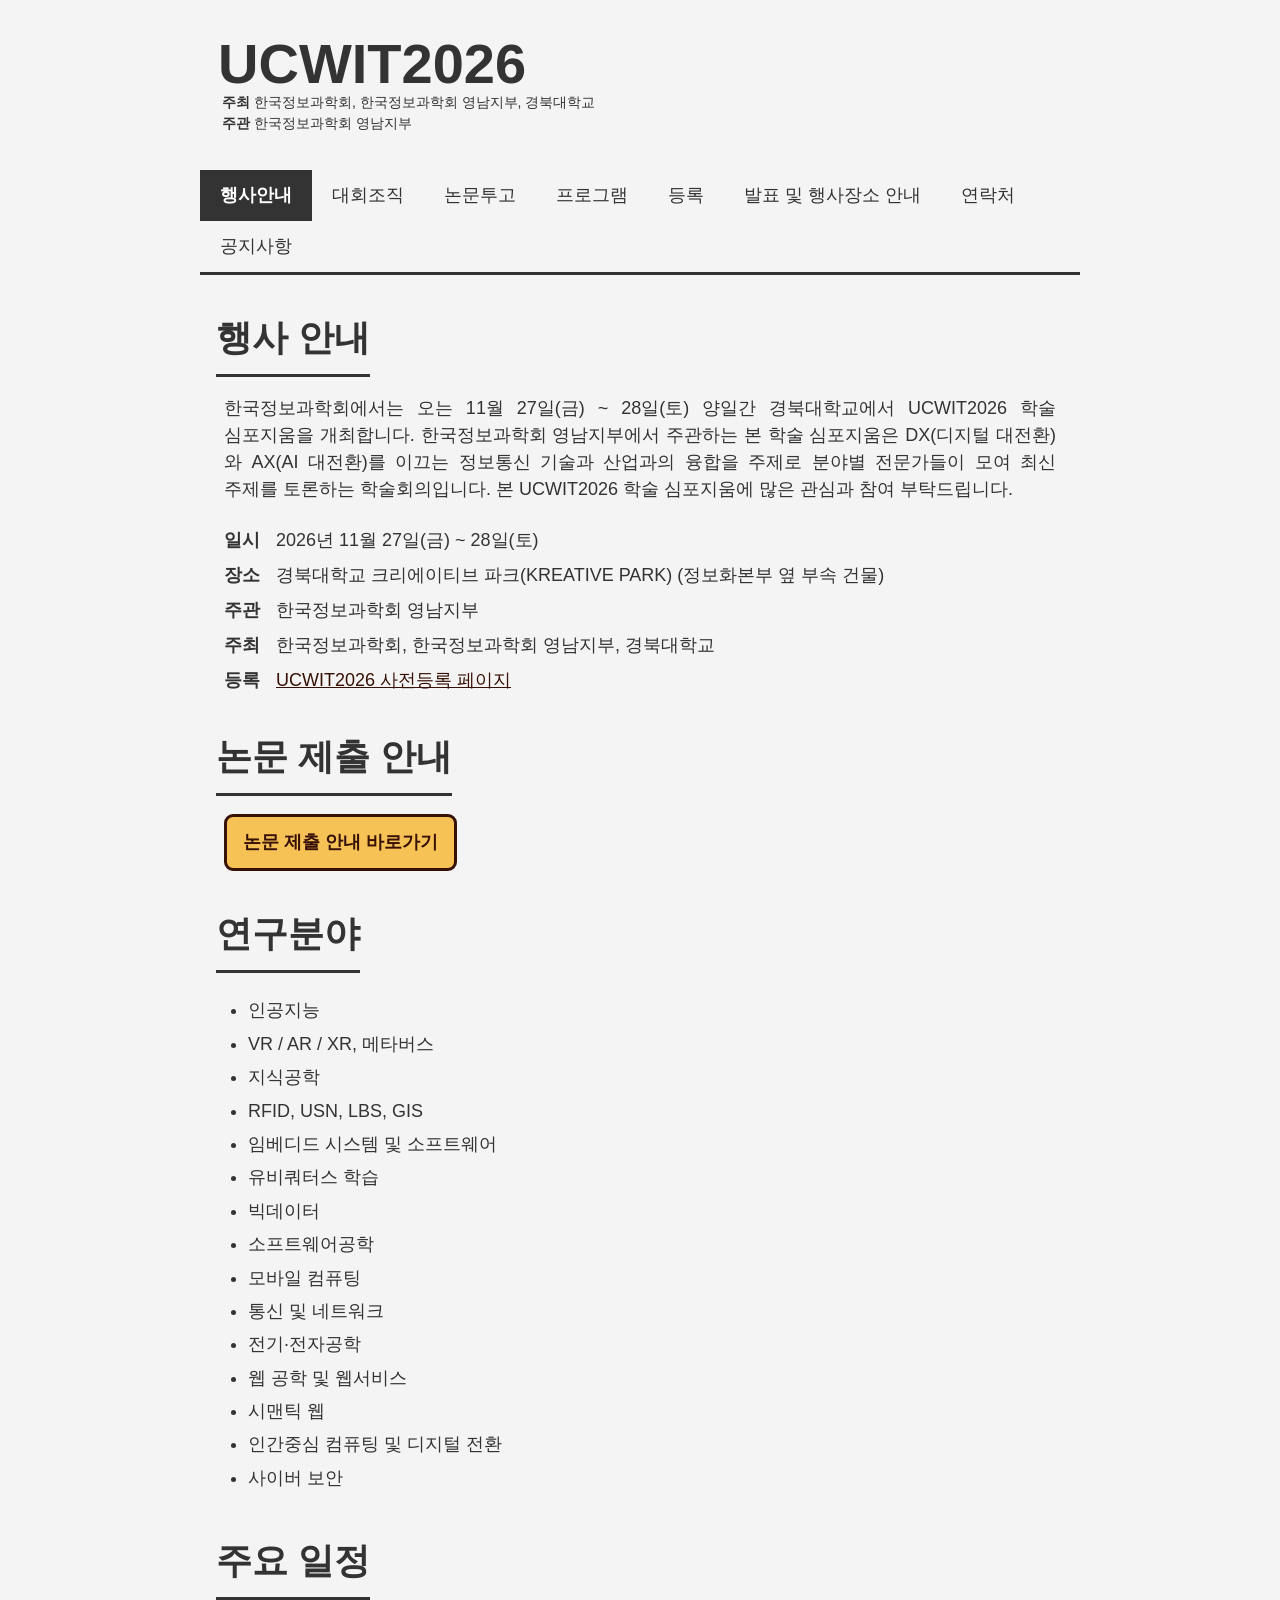
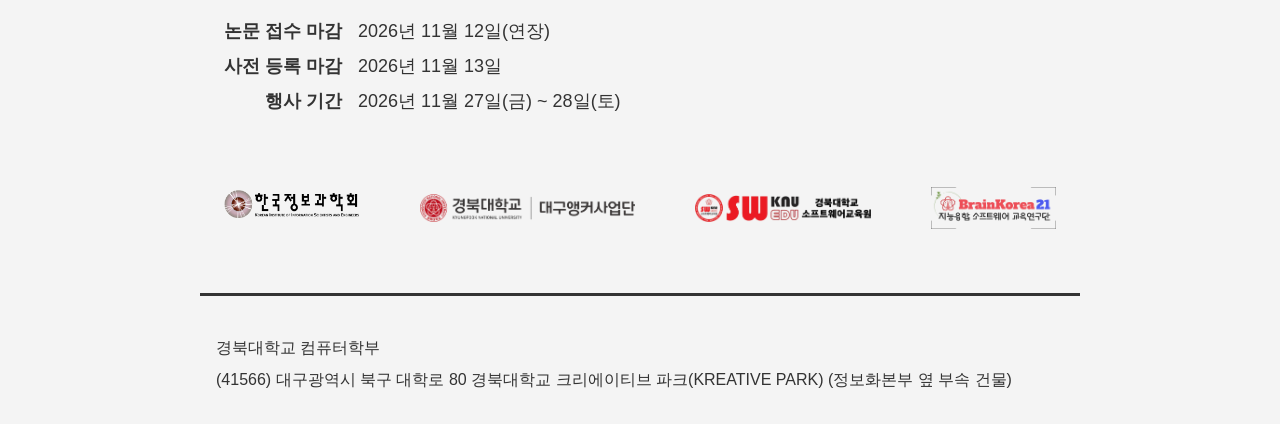
==== index.html @ 316b53b9 "extention info change" ====
<!doctype html><html lang="ko"><head><meta charset="utf-8"><meta name="viewport" content="width=device-width,initial-scale=1"><meta name="description" content="UCWIT 2026 학술심포지움"><title>행사 안내 :: UCWIT2026</title><link rel="stylesheet" href="assets/css/style.css"></head>
<body data-page="index"><div id="site-header"></div><main>
  <h1>행사 안내</h1>
  <section>
    <p class="text-justify">한국정보과학회에서는 오는 11월 27일(금) ~ 28일(토) 양일간 경북대학교에서 UCWIT2026 학술 심포지움을 개최합니다. 한국정보과학회 영남지부에서 주관하는 본 학술 심포지움은 DX(디지털 대전환)와 AX(AI 대전환)를 이끄는 정보통신 기술과 산업과의 융합을 주제로 분야별 전문가들이 모여 최신 주제를 토론하는 학술회의입니다. 본 UCWIT2026 학술 심포지움에 많은 관심과 참여 부탁드립니다.</p>
  </section>
  <section>
    <div class="grid-col-2">
      <p class="grid-head">일시</p><p>2026년 11월 27일(금) ~ 28일(토)</p>
      <p class="grid-head">장소</p><p>경북대학교 크리에이티브 파크(KREATIVE PARK) (정보화본부 옆 부속 건물)</p>
      <p class="grid-head">주관</p><p>한국정보과학회 영남지부</p>
      <p class="grid-head">주최</p><p>한국정보과학회, 한국정보과학회 영남지부, 경북대학교</p>
      <p class="grid-head">등록</p><p><a href="registration.html">UCWIT2026 사전등록 페이지</a></p>
    </div>
  </section>

  <h1>논문 제출 안내</h1>
  <section class="file-list">
    <a class="button button-important" href="submit.html">논문 제출 안내 바로가기</a>
  </section>

  <h1>연구분야</h1>
  <section>
    <ul class="list">
      <li>인공지능</li>
      <li>VR / AR / XR, 메타버스</li>
      <li>지식공학</li>
      <li>RFID, USN, LBS, GIS</li>
      <li>임베디드 시스템 및 소프트웨어</li>
      <li>유비쿼터스 학습</li>
      <li>빅데이터</li>
      <li>소프트웨어공학</li>
      <li>모바일 컴퓨팅</li>
      <li>통신 및 네트워크</li>
      <li>전기·전자공학</li>
      <li>웹 공학 및 웹서비스</li>
      <li>시맨틱 웹</li>
      <li>인간중심 컴퓨팅 및 디지털 전환</li>
      <li>사이버 보안</li>
    </ul>
  </section>

  <h1>주요 일정</h1>
  <section>
    <div class="grid-col-2">
      <p class="grid-head">논문 접수 마감</p><p>2026년 11월 12일(연장)</p>
      <p class="grid-head">사전 등록 마감</p><p>2026년 11월 13일</p>
      <p class="grid-head">행사 기간</p><p>2026년 11월 27일(금) ~ 28일(토)</p>
    </div>
  </section>

  <section class="footer-logos footer-sponsors">
    <a href="https://www.kiise.or.kr/" target="_blank" rel="noopener"><img src="assets/img/kiise-logo.png" alt="한국정보과학회"></a>
    <img src="assets/img/daegu-anchor-logo.png" alt="경북대학교 대구앵커사업단">
    <img src="assets/img/knu-sw-edu-logo.png" alt="경북대학교 소프트웨어교육원">
    <img class="logo-tall" src="assets/img/bk21-logo.png" alt="BrainKorea21 지능융합 소프트웨어 교육연구단">
  </section>
</main><div id="site-footer"></div><script src="assets/js/main.js"></script></body></html>
---- assets/css/style.css ----
*,
*::after,
*::before {
  box-sizing: border-box;
  margin: 0;
  padding: 0;
  --bg-color: #f4f4f4;
  --dark-color: #333;
  --light-color: #666;
  --pri-dark-color: hsl(13, 80%, 12%);
  --pri-light-color: hsl(40, 90%, 65%);
}

body {
  font-family: "Open Sans", Arial, sans-serif;
  font-size: 18px;
  line-height: 1.5;
  color: var(--dark-color);
  background: var(--bg-color);
  word-break: keep-all;
}

.top {
  margin: auto;
  max-width: 55rem;
  padding: 2em 1em;
  display: flex;
  flex-direction: column;
  justify-content: center;
}

.title {
  display: block;
  font-weight: 800;
  font-size: 3.5rem;
  width: fit-content;
  line-height: 1;
}

.top div { width: fit-content; padding-inline: 0.25rem; }
.top p { font-size: 0.875rem; }

h1 {
  padding-block: 1em 0.5em;
  width: fit-content;
  font-size: 2.25rem;
  font-weight: 600;
}

h1::after,
h2::after {
  content: "";
  display: block;
  margin-top: 0.25em;
  width: 100%;
  height: 3px;
  background: var(--dark-color);
}

h2 { padding-block: 1em; width: fit-content; font-size: 1.5rem; font-weight: 600; }
header { position: sticky; top: 0; background-color: var(--bg-color); z-index: 100; }
nav { margin-inline: auto; max-width: 55rem; }
a { text-decoration: none; color: var(--dark-color); }
a:hover { color: var(--light-color); }

nav ul {
  position: relative;
  display: flex;
  flex-direction: row;
  list-style-type: none;
  flex-wrap: wrap;
  border-bottom: 3px solid var(--dark-color);
}

nav ul a {
  flex-shrink: 0;
  padding-inline: 1.25rem;
  padding-block: 0.75rem;
  font-weight: 400;
  transition: background-color 0.2s ease-in-out;
}

nav ul a:hover { background-color: var(--light-color); color: white; }
.active { font-weight: 900; background-color: var(--dark-color); color: white; }

main {
  padding-inline: 1rem;
  margin-inline: auto;
  max-width: 55rem;
  min-height: 50vh;
}

section { padding-inline: 0.5rem; }
section p + p { margin-top: 0.65rem; }

footer {
  max-width: 55rem;
  margin-inline: auto;
  padding: 2rem 1rem;
  border-top: var(--dark-color) solid 3px;
  margin-top: 4rem;
  font-size: 1rem;
}

.grid-col-2 { display: grid; grid-template-columns: auto 1fr; gap: 0.5rem 1rem; align-items: baseline; }
.grid-col-2 p, section .grid-col-2 p + p { margin: 0; }
.grid-head { font-weight: 800; text-align: end; }
.list { padding-left: 1.5rem; }
.list li { list-style-type: disc; margin: 0.4rem 0; }

.button {
  padding: 0.75rem 1rem;
  width: fit-content;
  border-radius: 0.5em;
  display: inline-flex;
  justify-content: center;
  align-items: center;
  gap: 0.5em;
  background-color: var(--bg-color);
  color: var(--dark-color);
  font-weight: bold;
  border: 3px solid var(--dark-color);
  transition: background-color 300ms ease-in-out, color 300ms ease-in-out;
}

.button:hover { color: #eee; background-color: var(--dark-color); }
.button-important { background-color: var(--pri-light-color); border-color: var(--pri-dark-color); color: var(--pri-dark-color); }
.button-important:hover { background-color: var(--pri-dark-color); color: #eee; }
.button-disabled { cursor: default; opacity: 0.7; }
.file-list { display: flex; flex-direction: row; flex-wrap: wrap; gap: 0.5rem; }
.placeholder { font-weight: 700; }
.notice { padding: 1rem; border: 3px solid var(--dark-color); border-radius: 0.5rem; }
.flex-row { padding-top: 0.5rem; display: flex; flex-wrap: wrap; gap: 0.5rem; }

@media screen and (max-width: 768px) {
  .top { padding: 1em; }
  .top div { padding-inline: 0.125rem; }
  .title { font-size: 2.5rem; }
  body { font-size: 16px; }
  nav ul a { padding-inline: 0.8rem; padding-block: 0.65rem; }
  h1 { font-size: 2rem; }
}

.grid-col-2 a { text-decoration: underline; color: var(--pri-dark-color); }
.footer-logos { display: flex; flex-wrap: wrap; align-items: center; gap: 1.25rem 2rem; margin-top: 1.5rem; }
.footer-logos img { height: 40px; width: auto; }
.text-justify { text-align: justify; }
section + section { padding-top: 1.5rem; }
main .footer-logos { margin-top: 3rem; }
.footer-sponsors { justify-content: space-between; column-gap: 1.5rem; }
.footer-sponsors img { height: 28px; }
.footer-sponsors img.logo-tall { height: 42px; }
section p + .grid-col-2 { margin-top: 0.65rem; }
.grid-col-2 + .media-grid, .grid-col-2 + .file-list { margin-top: 1rem; }
.media-grid { display: grid; grid-template-columns: repeat(2, 1fr); gap: 0.75rem; align-items: start; }
.media-grid figure { border: 3px solid var(--dark-color); border-radius: 0.5rem; overflow: hidden; background: #fff; }
.media-grid img, .media-grid iframe { display: block; width: 100%; border: 0; }
.media-grid img { height: auto; }
.media-grid iframe { aspect-ratio: 4 / 3; }
.media-grid figcaption { padding: 0.4rem 0.6rem; font-size: 0.875rem; border-top: 1px solid #ddd; }
@media screen and (max-width: 600px) { .media-grid { grid-template-columns: 1fr; } }
.button .icon { width: 1.5rem; height: 1.5rem; flex-shrink: 0; }
.word-file { color: hsl(230, 80%, 40%); border-color: hsl(230, 70%, 60%); }
.word-file:hover { color: white; border-color: hsl(230, 70%, 60%); background-color: hsl(230, 70%, 40%); }
.hwp-file { color: hsl(195, 80%, 40%); border-color: hsl(195, 70%, 50%); }
.hwp-file:hover { color: white; border-color: hsl(195, 70%, 60%); background-color: hsl(195, 80%, 50%); }
.pdf-file { color: hsl(0, 70%, 42%); border-color: hsl(0, 65%, 58%); }
.pdf-file:hover { color: white; border-color: hsl(0, 65%, 58%); background-color: hsl(0, 70%, 45%); }
main p a { text-decoration: underline; color: var(--pri-dark-color); }
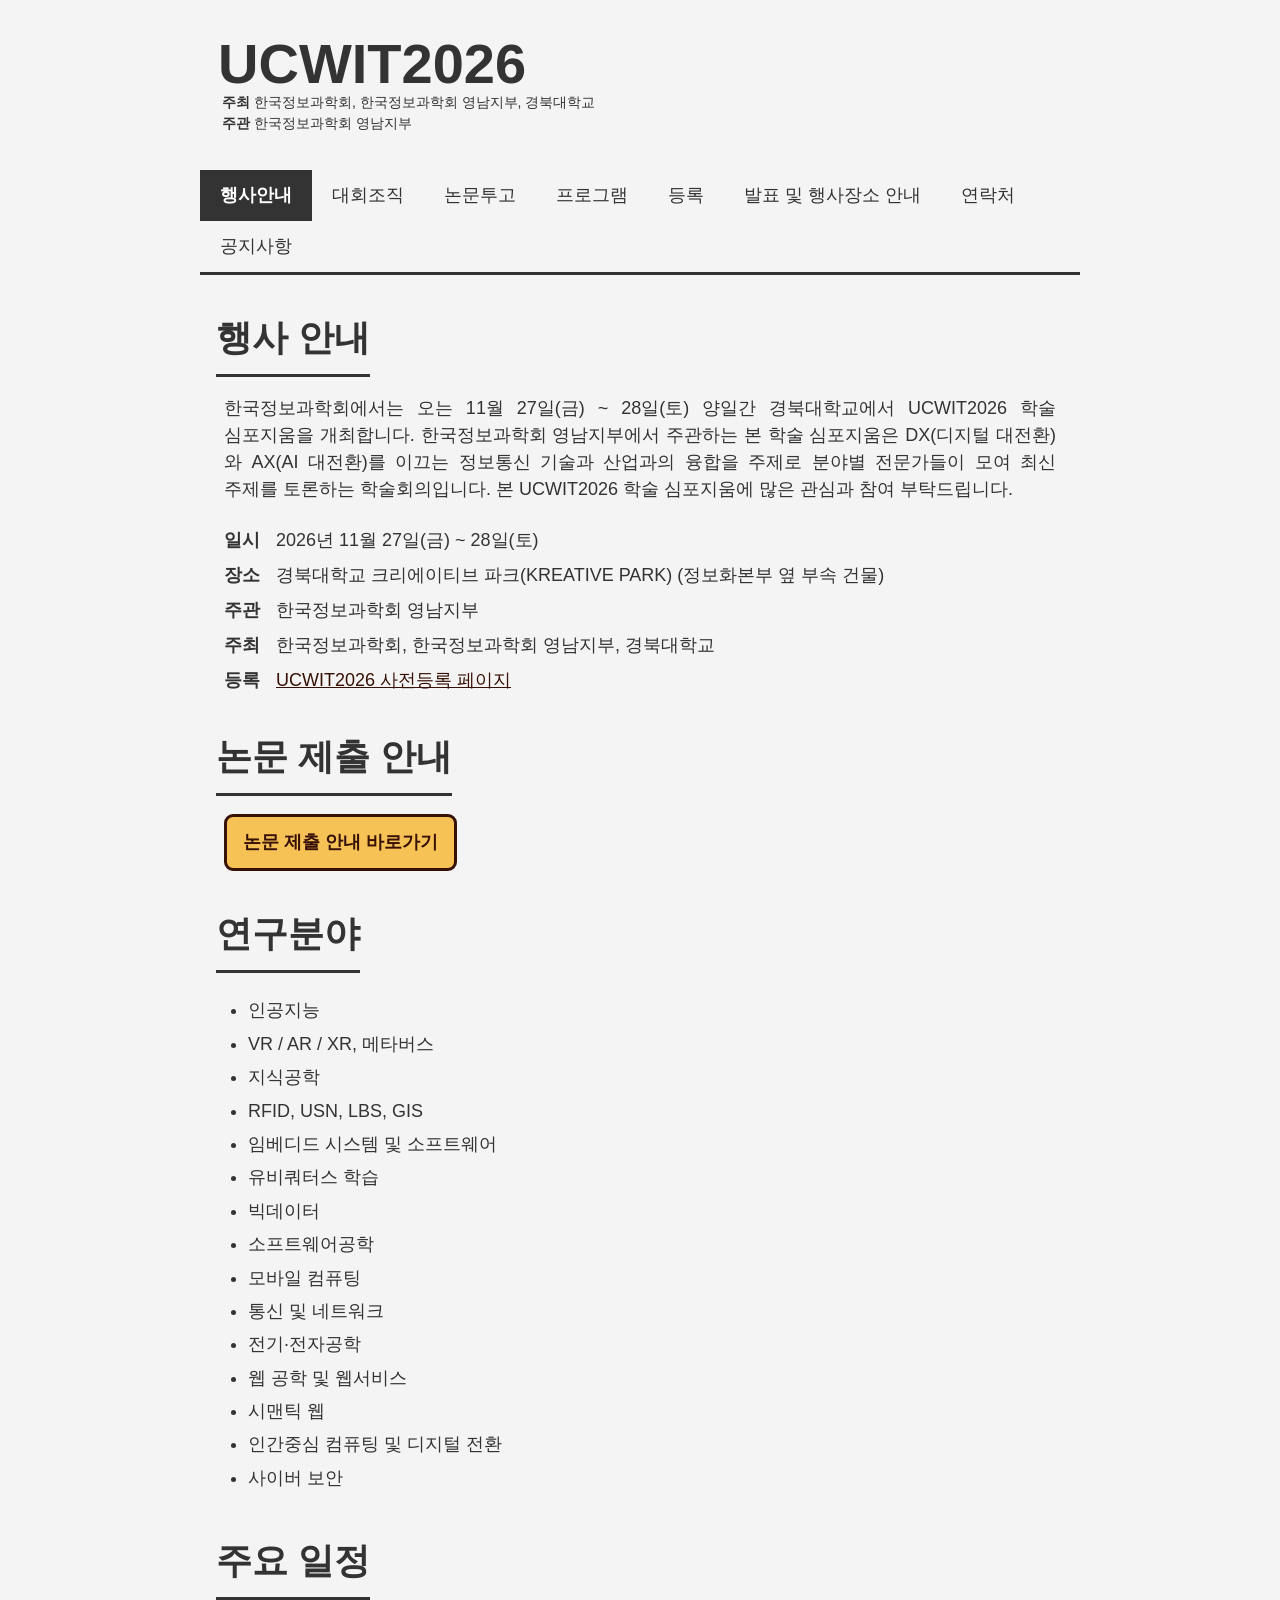
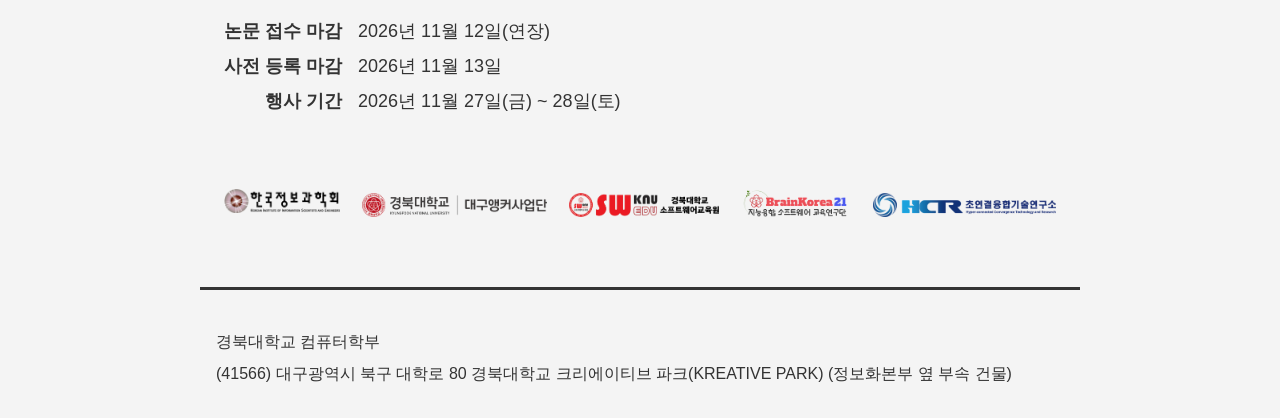
==== commit 51ab4e2e: "Add HCTR logo to the sponsor row and clean up the BK21 logo - Add the Hyper-connected Convergence Te" ====
--- a/index.html
+++ b/index.html
@@ -54,5 +54,6 @@
     <img src="assets/img/daegu-anchor-logo.png" alt="경북대학교 대구앵커사업단">
     <img src="assets/img/knu-sw-edu-logo.png" alt="경북대학교 소프트웨어교육원">
     <img class="logo-tall" src="assets/img/bk21-logo.png" alt="BrainKorea21 지능융합 소프트웨어 교육연구단">
+    <img src="assets/img/hctr-logo.png" alt="초연결융합기술연구소">
   </section>
 </main><div id="site-footer"></div><script src="assets/js/main.js"></script></body></html>
--- a/assets/css/style.css
+++ b/assets/css/style.css
@@ -147,9 +147,10 @@
 .text-justify { text-align: justify; }
 section + section { padding-top: 1.5rem; }
 main .footer-logos { margin-top: 3rem; }
-.footer-sponsors { justify-content: space-between; column-gap: 1.5rem; }
-.footer-sponsors img { height: 28px; }
-.footer-sponsors img.logo-tall { height: 42px; }
+.footer-sponsors { flex-wrap: nowrap; justify-content: space-between; column-gap: 1.25rem; }
+.footer-sponsors img { height: 24px; min-width: 0; max-width: 100%; object-fit: contain; }
+.footer-sponsors img.logo-tall { height: 36px; }
+@media screen and (max-width: 768px) { .footer-sponsors { flex-wrap: wrap; justify-content: flex-start; } }
 section p + .grid-col-2 { margin-top: 0.65rem; }
 .grid-col-2 + .media-grid, .grid-col-2 + .file-list { margin-top: 1rem; }
 .media-grid { display: grid; grid-template-columns: repeat(2, 1fr); gap: 0.75rem; align-items: start; }
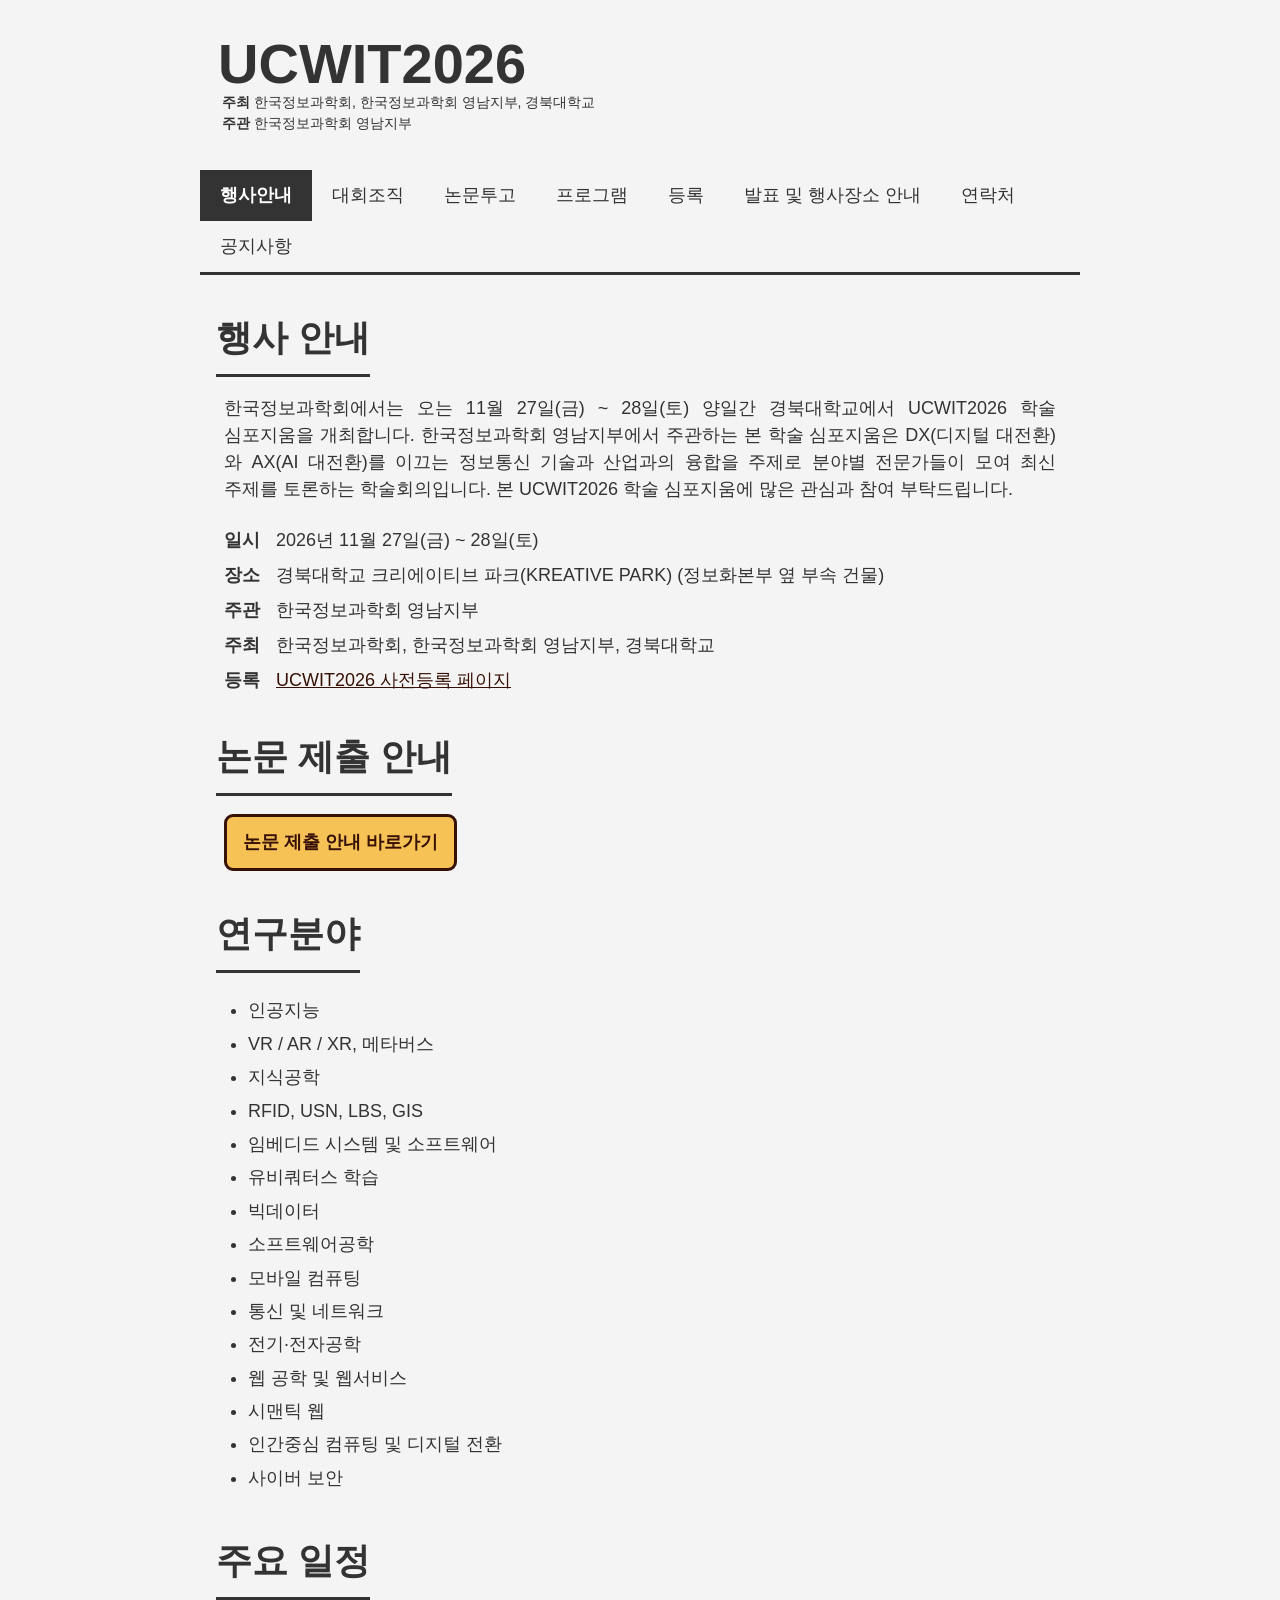
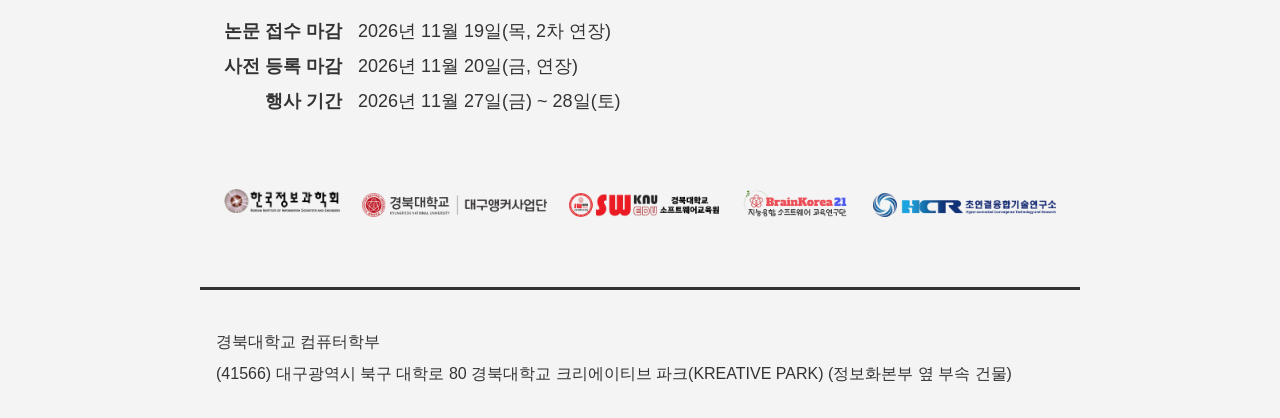
==== commit 0d2dcce2: "Extend paper deadline to Nov 19 and pre-registration to Nov 20 - Update deadlines on the main and su" ====
--- a/index.html
+++ b/index.html
@@ -43,8 +43,8 @@
   <h1>주요 일정</h1>
   <section>
     <div class="grid-col-2">
-      <p class="grid-head">논문 접수 마감</p><p>2026년 11월 12일(연장)</p>
-      <p class="grid-head">사전 등록 마감</p><p>2026년 11월 13일</p>
+      <p class="grid-head">논문 접수 마감</p><p>2026년 11월 19일(목, 2차 연장)</p>
+      <p class="grid-head">사전 등록 마감</p><p>2026년 11월 20일(금, 연장)</p>
       <p class="grid-head">행사 기간</p><p>2026년 11월 27일(금) ~ 28일(토)</p>
     </div>
   </section>
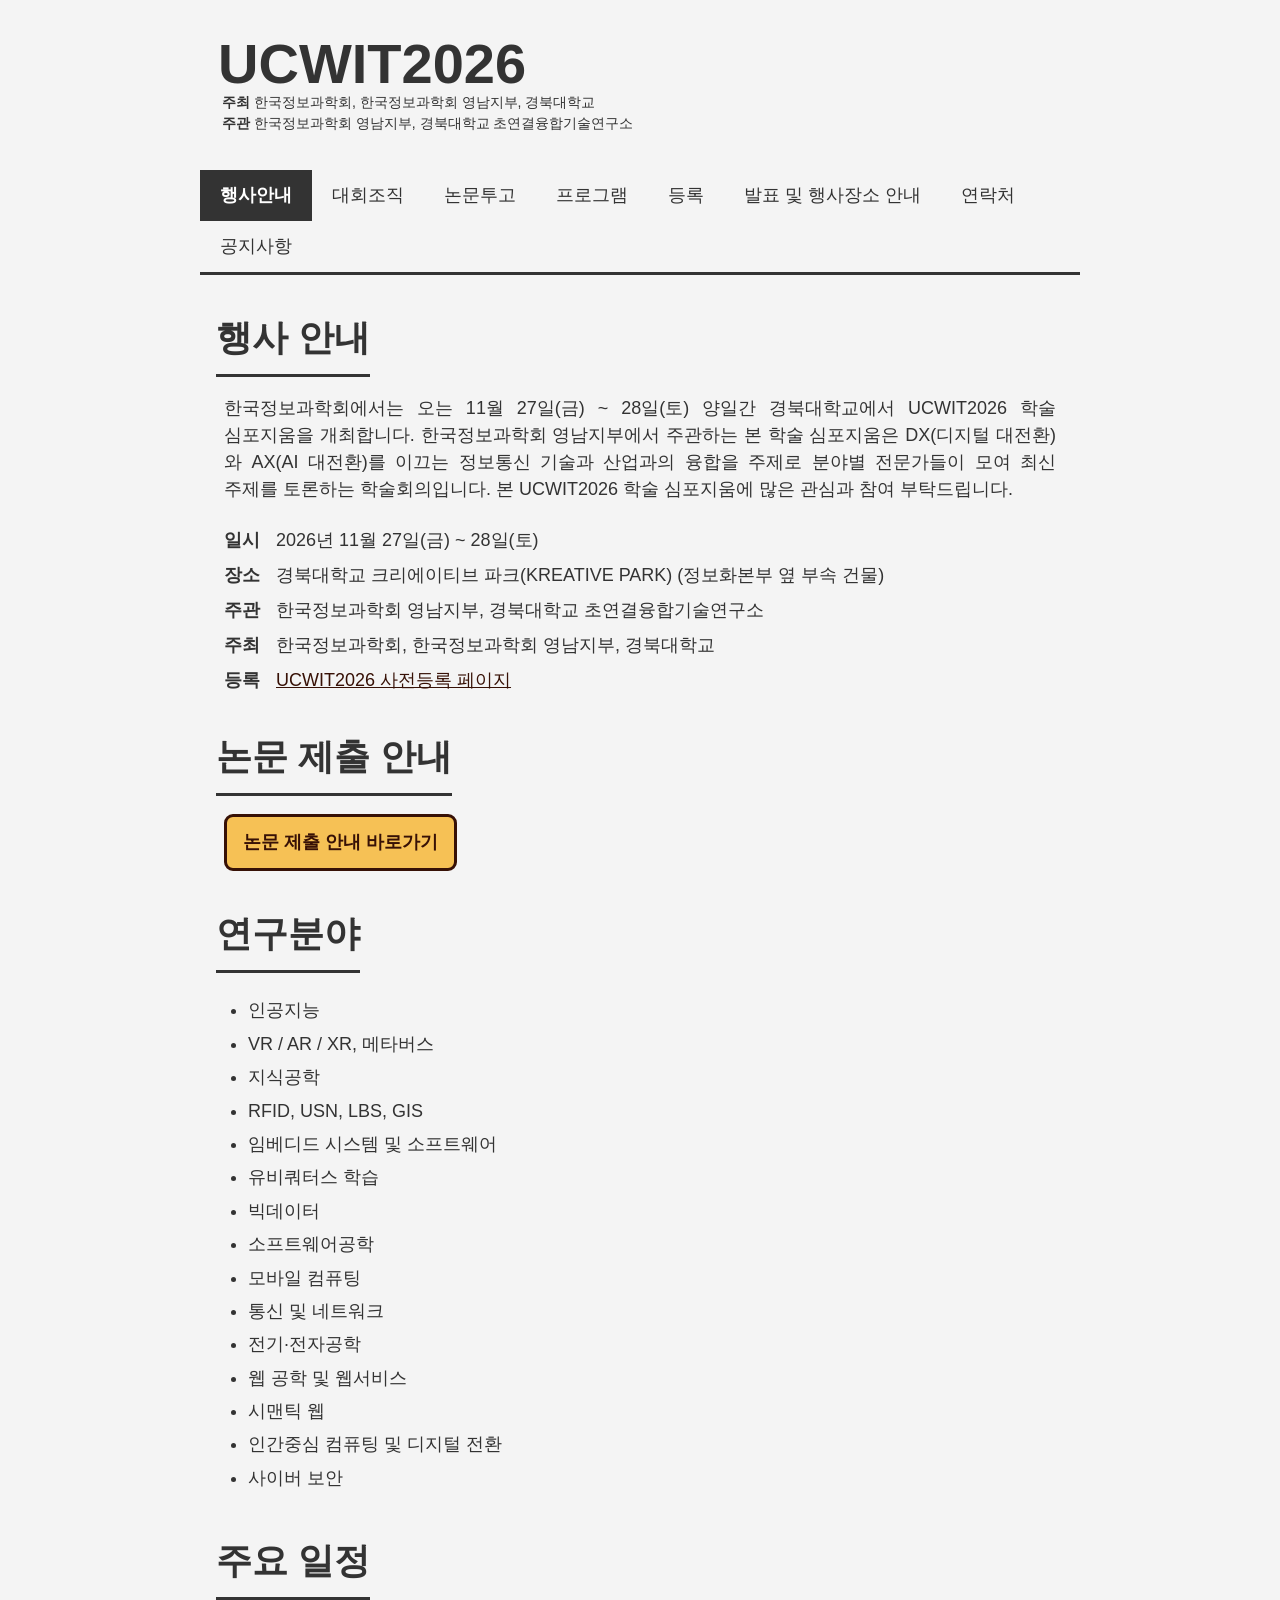
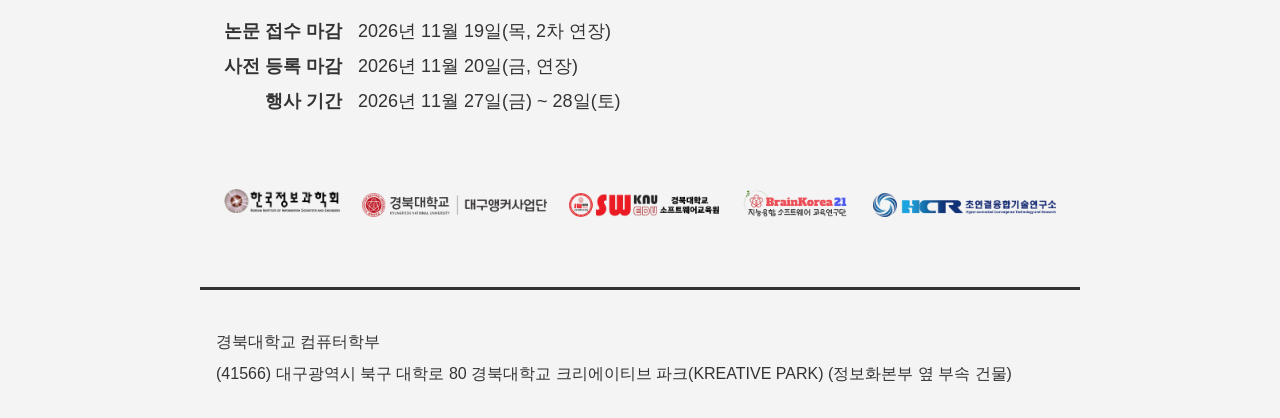
==== commit 9d9173d5: "Add KNU HCTR as co-organizer - List 경북대학교 초연결융합기술연구소 under 주관 on the main page and header - Refresh " ====
--- a/index.html
+++ b/index.html
@@ -8,7 +8,7 @@
     <div class="grid-col-2">
       <p class="grid-head">일시</p><p>2026년 11월 27일(금) ~ 28일(토)</p>
       <p class="grid-head">장소</p><p>경북대학교 크리에이티브 파크(KREATIVE PARK) (정보화본부 옆 부속 건물)</p>
-      <p class="grid-head">주관</p><p>한국정보과학회 영남지부</p>
+      <p class="grid-head">주관</p><p>한국정보과학회 영남지부, 경북대학교 초연결융합기술연구소</p>
       <p class="grid-head">주최</p><p>한국정보과학회, 한국정보과학회 영남지부, 경북대학교</p>
       <p class="grid-head">등록</p><p><a href="registration.html">UCWIT2026 사전등록 페이지</a></p>
     </div>
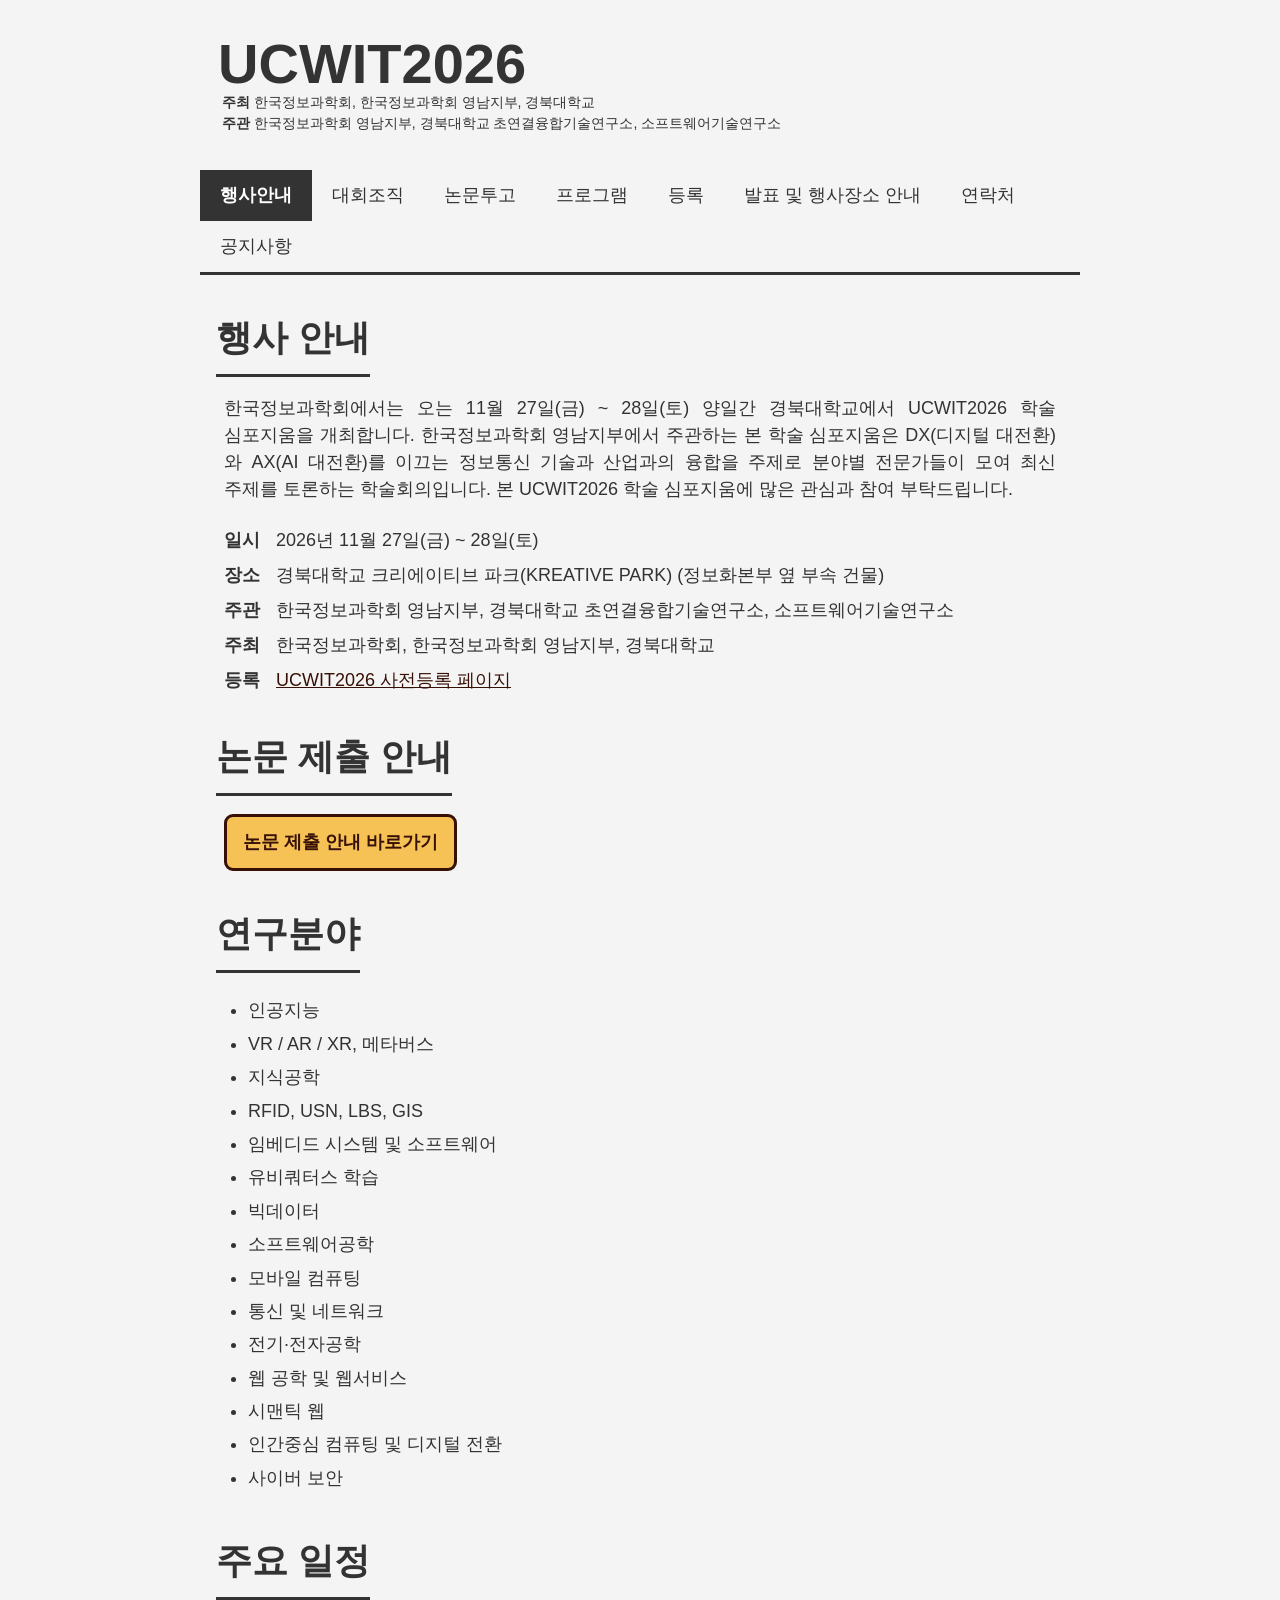
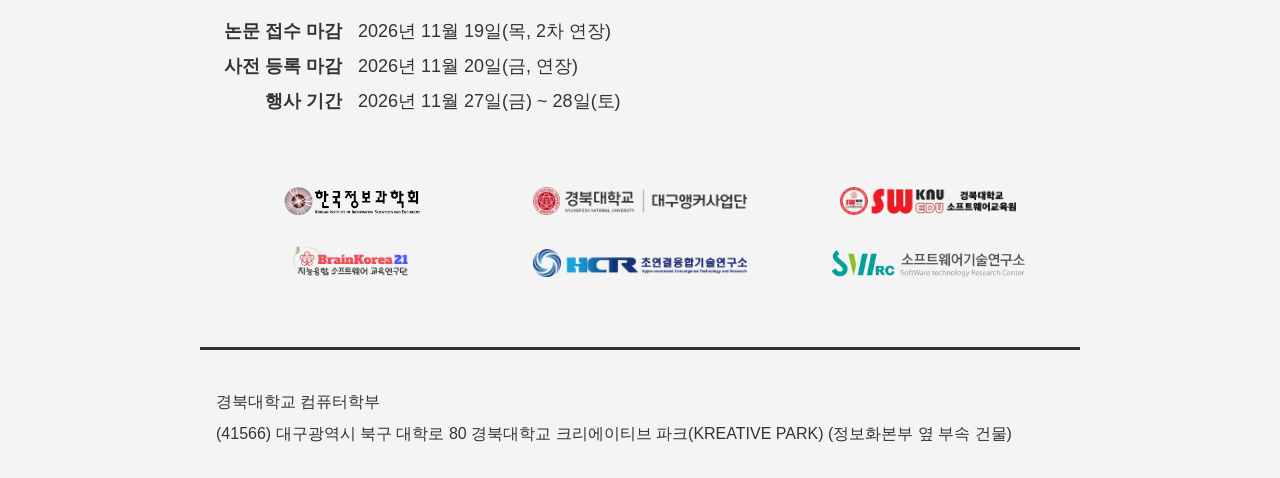
==== commit c3bce39e: "Add SWRC as co-organizer and arrange sponsor logos in a 3x2 grid - List 소프트웨어기술연구소 as 주관 alongside 영" ====
--- a/index.html
+++ b/index.html
@@ -8,7 +8,7 @@
     <div class="grid-col-2">
       <p class="grid-head">일시</p><p>2026년 11월 27일(금) ~ 28일(토)</p>
       <p class="grid-head">장소</p><p>경북대학교 크리에이티브 파크(KREATIVE PARK) (정보화본부 옆 부속 건물)</p>
-      <p class="grid-head">주관</p><p>한국정보과학회 영남지부, 경북대학교 초연결융합기술연구소</p>
+      <p class="grid-head">주관</p><p>한국정보과학회 영남지부, 경북대학교 초연결융합기술연구소, 소프트웨어기술연구소</p>
       <p class="grid-head">주최</p><p>한국정보과학회, 한국정보과학회 영남지부, 경북대학교</p>
       <p class="grid-head">등록</p><p><a href="registration.html">UCWIT2026 사전등록 페이지</a></p>
     </div>
@@ -55,5 +55,6 @@
     <img src="assets/img/knu-sw-edu-logo.png" alt="경북대학교 소프트웨어교육원">
     <img class="logo-tall" src="assets/img/bk21-logo.png" alt="BrainKorea21 지능융합 소프트웨어 교육연구단">
     <img src="assets/img/hctr-logo.png" alt="초연결융합기술연구소">
+    <img src="assets/img/swrc-logo.png" alt="소프트웨어기술연구소">
   </section>
 </main><div id="site-footer"></div><script src="assets/js/main.js"></script></body></html>
--- a/assets/css/style.css
+++ b/assets/css/style.css
@@ -147,10 +147,11 @@
 .text-justify { text-align: justify; }
 section + section { padding-top: 1.5rem; }
 main .footer-logos { margin-top: 3rem; }
-.footer-sponsors { flex-wrap: nowrap; justify-content: space-between; column-gap: 1.25rem; }
-.footer-sponsors img { height: 24px; min-width: 0; max-width: 100%; object-fit: contain; }
-.footer-sponsors img.logo-tall { height: 36px; }
-@media screen and (max-width: 768px) { .footer-sponsors { flex-wrap: wrap; justify-content: flex-start; } }
+.footer-sponsors { display: grid; grid-template-columns: repeat(3, 1fr); gap: 1.75rem 2rem; justify-items: center; align-items: center; }
+.footer-sponsors > a { display: contents; }
+.footer-sponsors img { height: 28px; width: auto; max-width: 100%; object-fit: contain; }
+.footer-sponsors img.logo-tall { height: 40px; }
+@media screen and (max-width: 768px) { .footer-sponsors { grid-template-columns: repeat(2, 1fr); gap: 1.25rem 1rem; } .footer-sponsors img { height: 22px; } .footer-sponsors img.logo-tall { height: 32px; } }
 section p + .grid-col-2 { margin-top: 0.65rem; }
 .grid-col-2 + .media-grid, .grid-col-2 + .file-list { margin-top: 1rem; }
 .media-grid { display: grid; grid-template-columns: repeat(2, 1fr); gap: 0.75rem; align-items: start; }
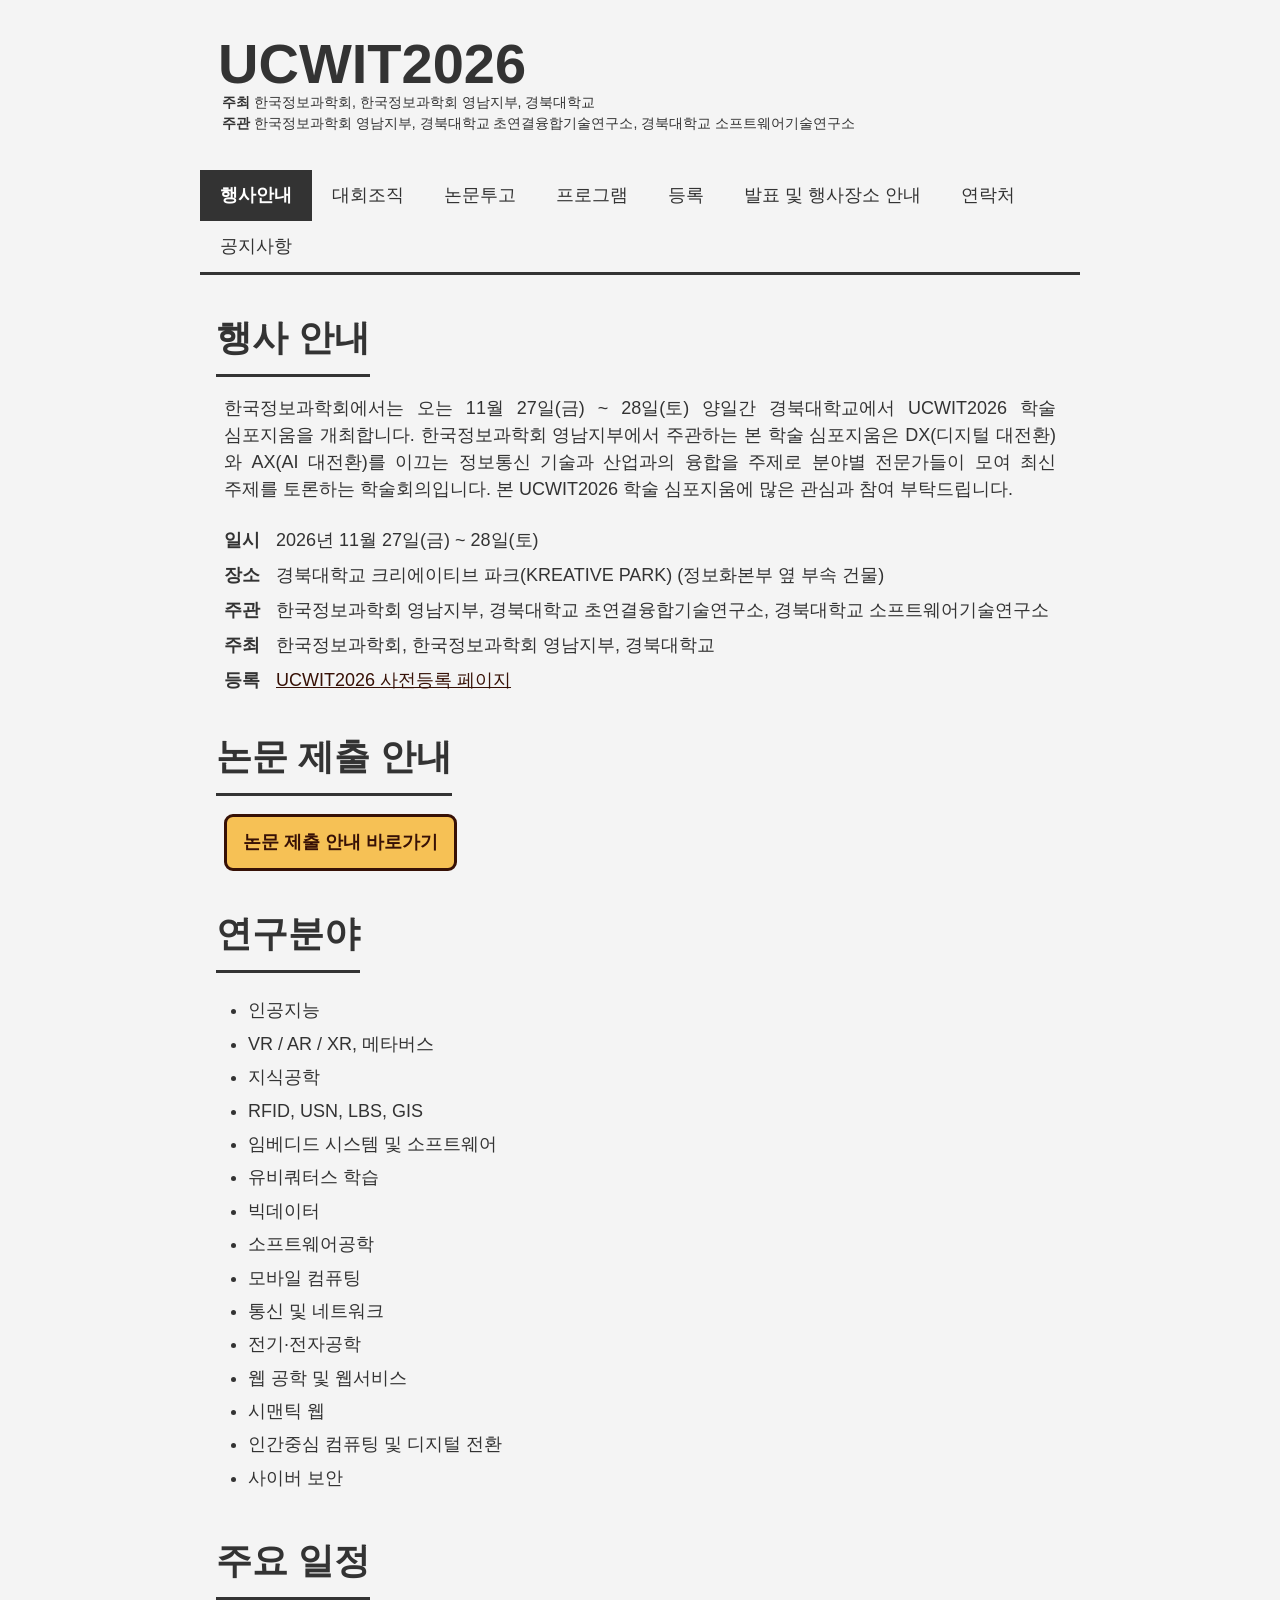
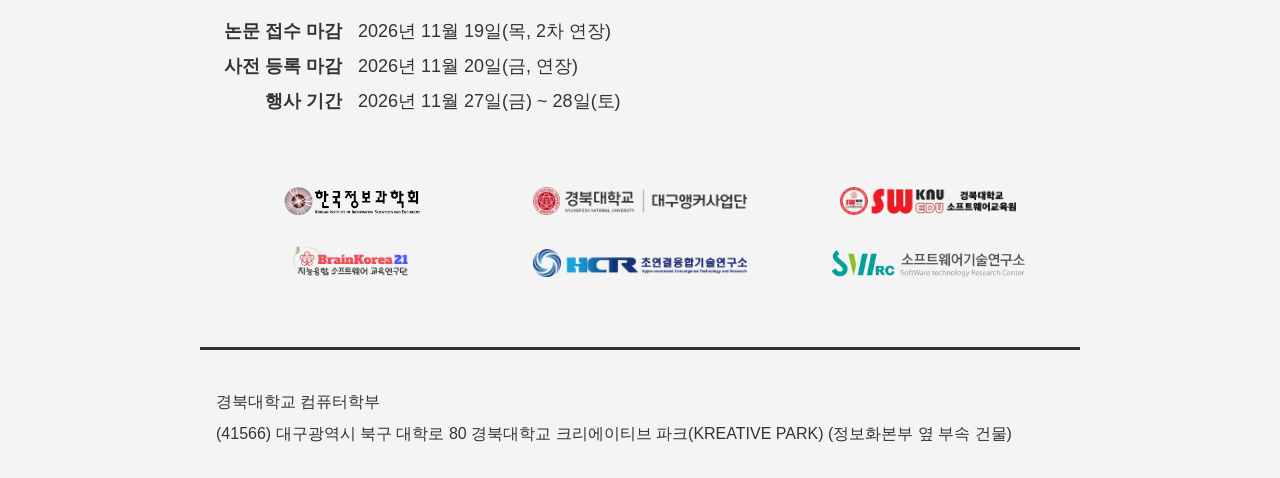
==== commit 320ba29f: "Use the full name 경북대학교 소프트웨어기술연구소 for the co-organizer Update the 주관 entry on the homepage, site he" ====
--- a/index.html
+++ b/index.html
@@ -8,7 +8,7 @@
     <div class="grid-col-2">
       <p class="grid-head">일시</p><p>2026년 11월 27일(금) ~ 28일(토)</p>
       <p class="grid-head">장소</p><p>경북대학교 크리에이티브 파크(KREATIVE PARK) (정보화본부 옆 부속 건물)</p>
-      <p class="grid-head">주관</p><p>한국정보과학회 영남지부, 경북대학교 초연결융합기술연구소, 소프트웨어기술연구소</p>
+      <p class="grid-head">주관</p><p>한국정보과학회 영남지부, 경북대학교 초연결융합기술연구소, 경북대학교 소프트웨어기술연구소</p>
       <p class="grid-head">주최</p><p>한국정보과학회, 한국정보과학회 영남지부, 경북대학교</p>
       <p class="grid-head">등록</p><p><a href="registration.html">UCWIT2026 사전등록 페이지</a></p>
     </div>
@@ -55,6 +55,6 @@
     <img src="assets/img/knu-sw-edu-logo.png" alt="경북대학교 소프트웨어교육원">
     <img class="logo-tall" src="assets/img/bk21-logo.png" alt="BrainKorea21 지능융합 소프트웨어 교육연구단">
     <img src="assets/img/hctr-logo.png" alt="초연결융합기술연구소">
-    <img src="assets/img/swrc-logo.png" alt="소프트웨어기술연구소">
+    <img src="assets/img/swrc-logo.png" alt="경북대학교 소프트웨어기술연구소">
   </section>
 </main><div id="site-footer"></div><script src="assets/js/main.js"></script></body></html>
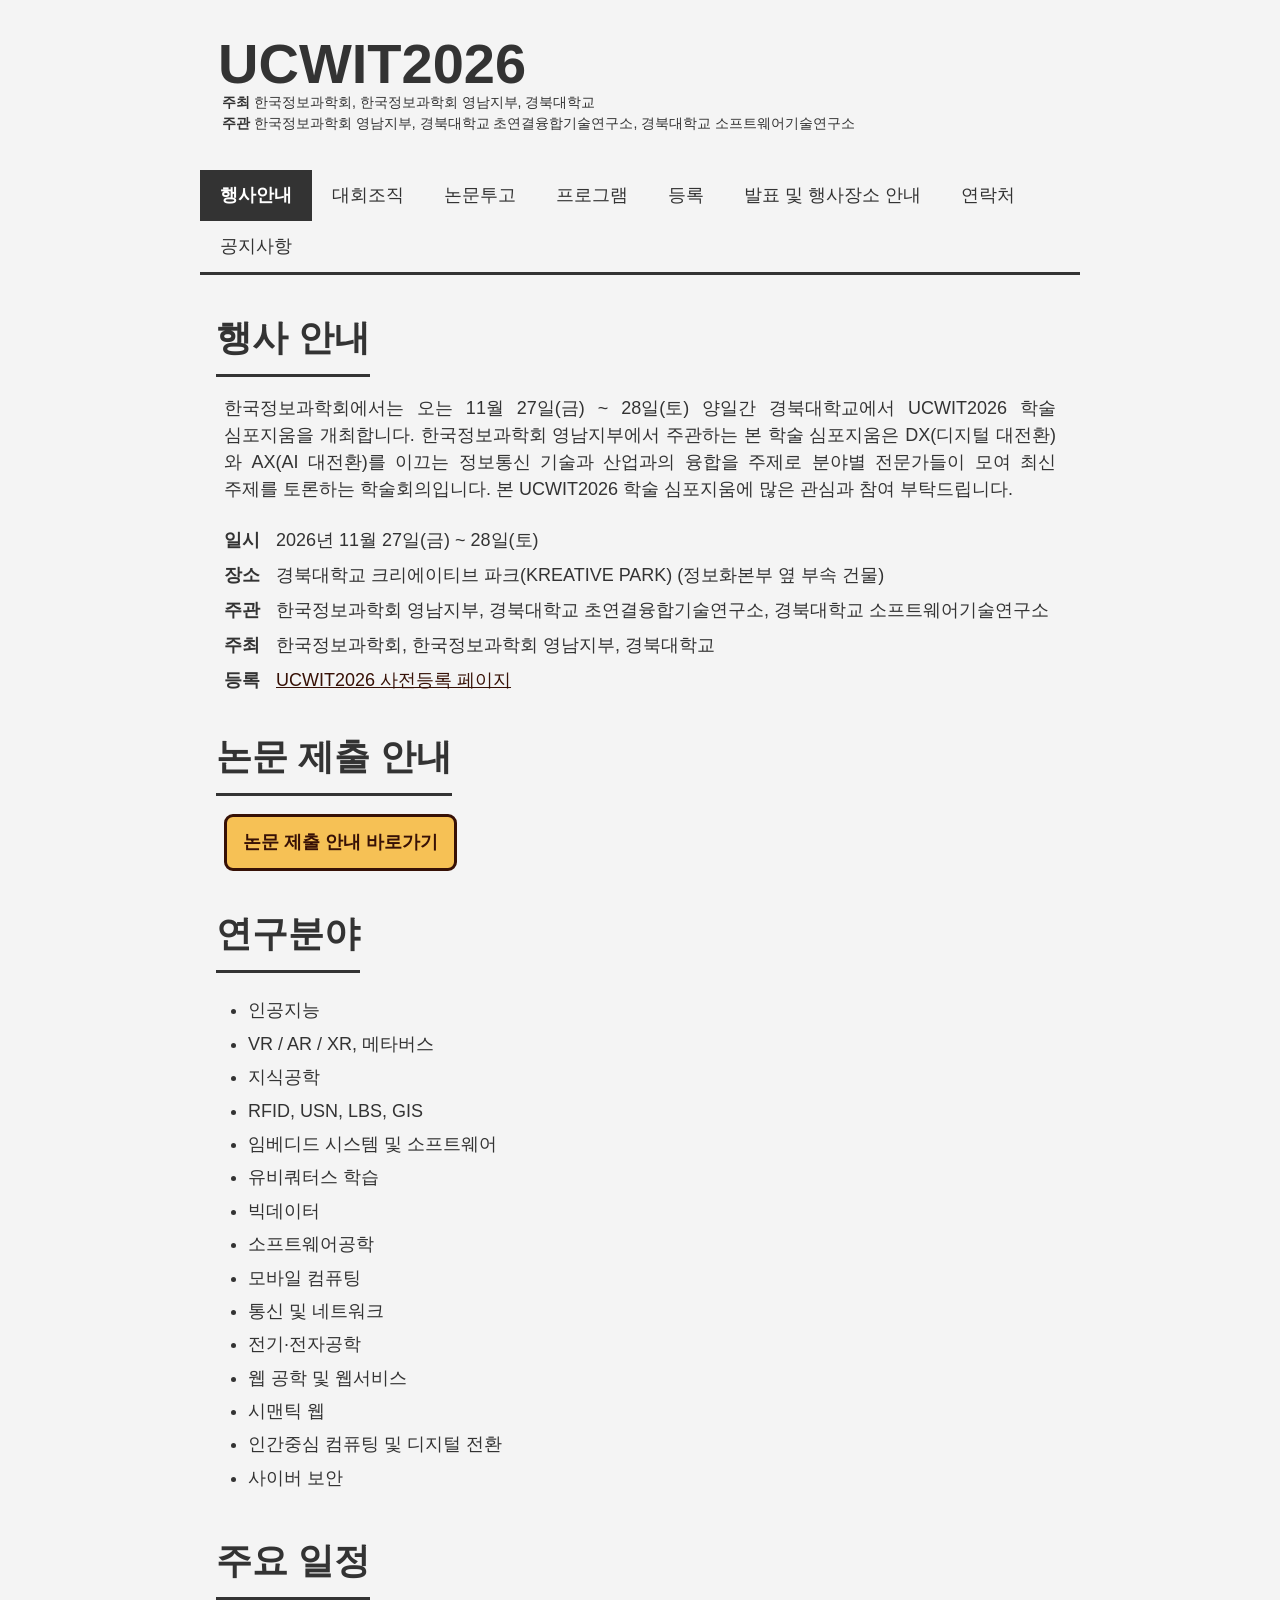
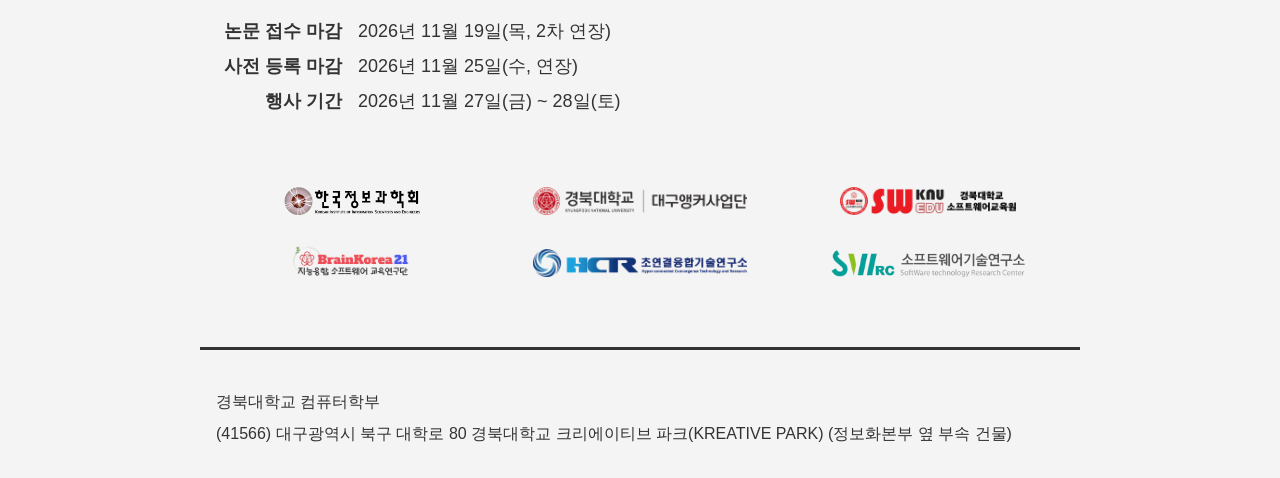
==== commit 20627190: "Extend pre-registration deadline to Nov 25 (Wed) Update the homepage, submission page, CFP PDF (over" ====
--- a/index.html
+++ b/index.html
@@ -44,7 +44,7 @@
   <section>
     <div class="grid-col-2">
       <p class="grid-head">논문 접수 마감</p><p>2026년 11월 19일(목, 2차 연장)</p>
-      <p class="grid-head">사전 등록 마감</p><p>2026년 11월 20일(금, 연장)</p>
+      <p class="grid-head">사전 등록 마감</p><p>2026년 11월 25일(수, 연장)</p>
       <p class="grid-head">행사 기간</p><p>2026년 11월 27일(금) ~ 28일(토)</p>
     </div>
   </section>
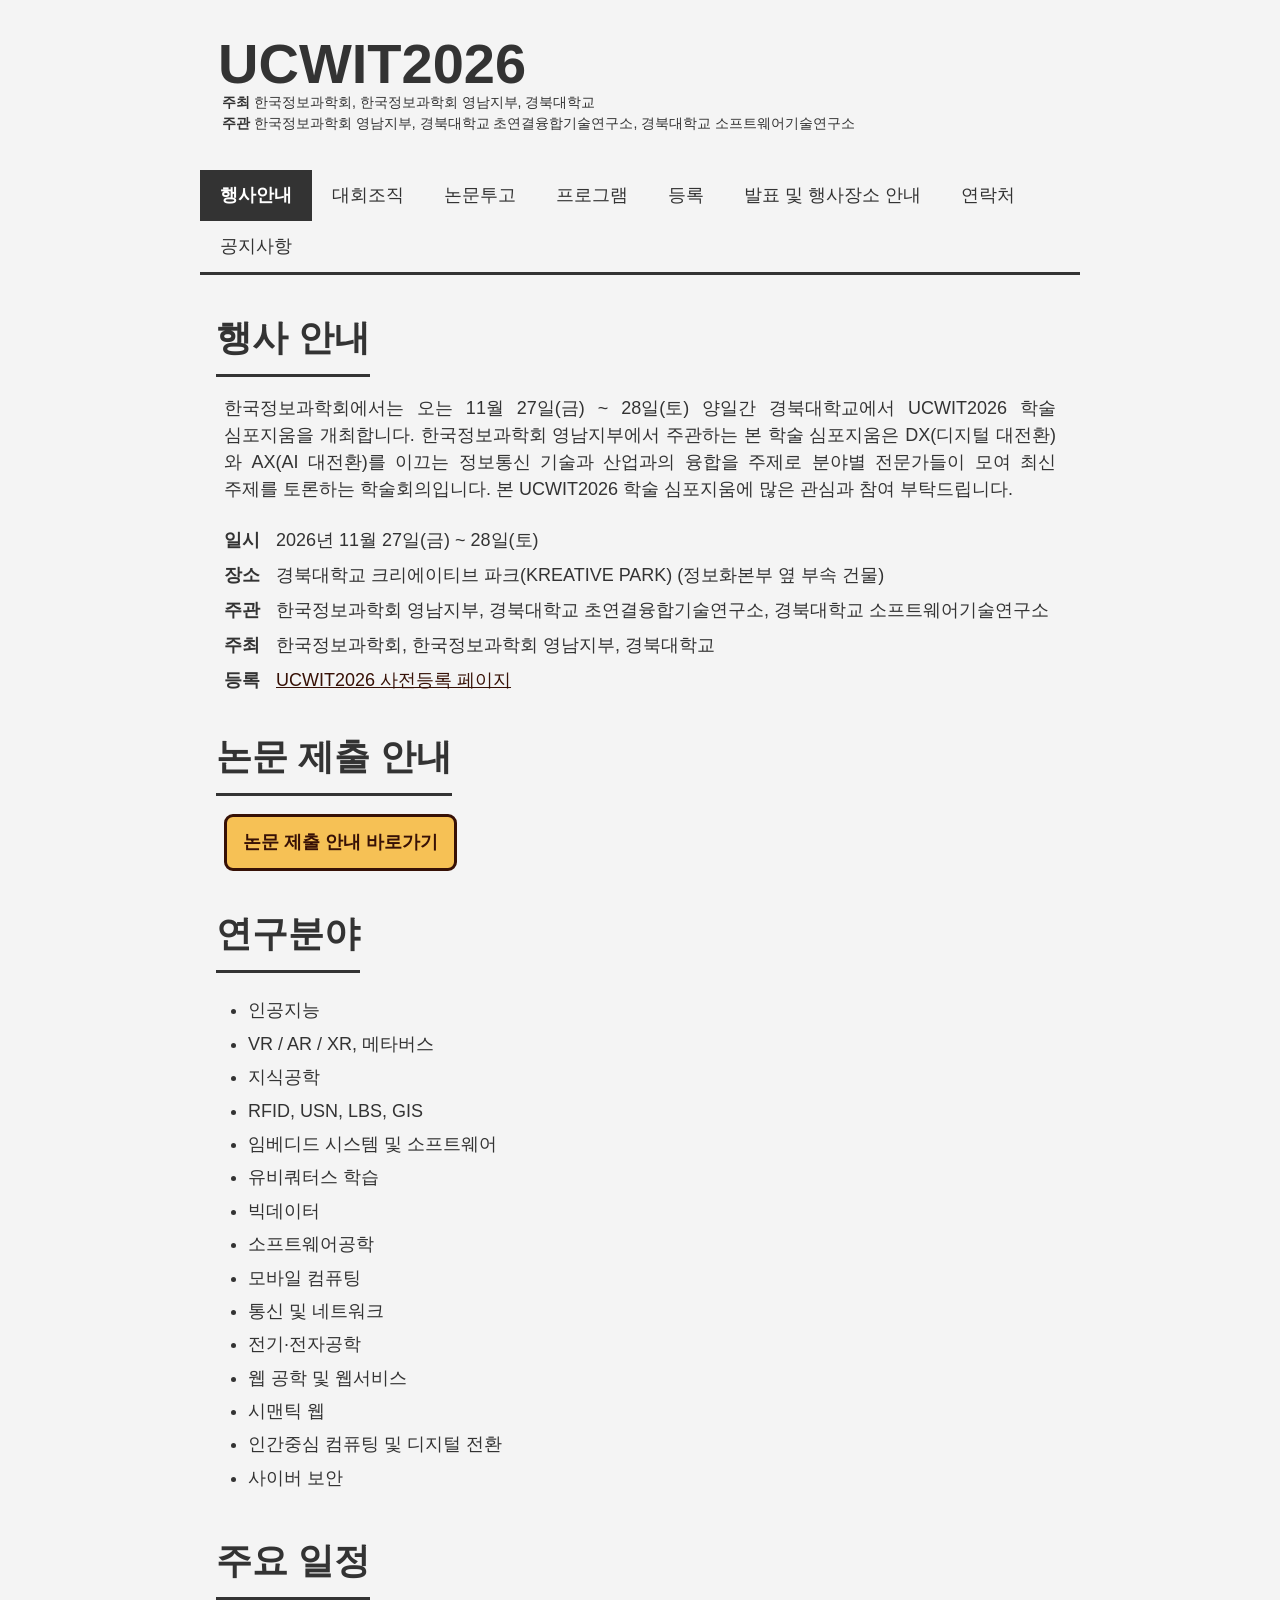
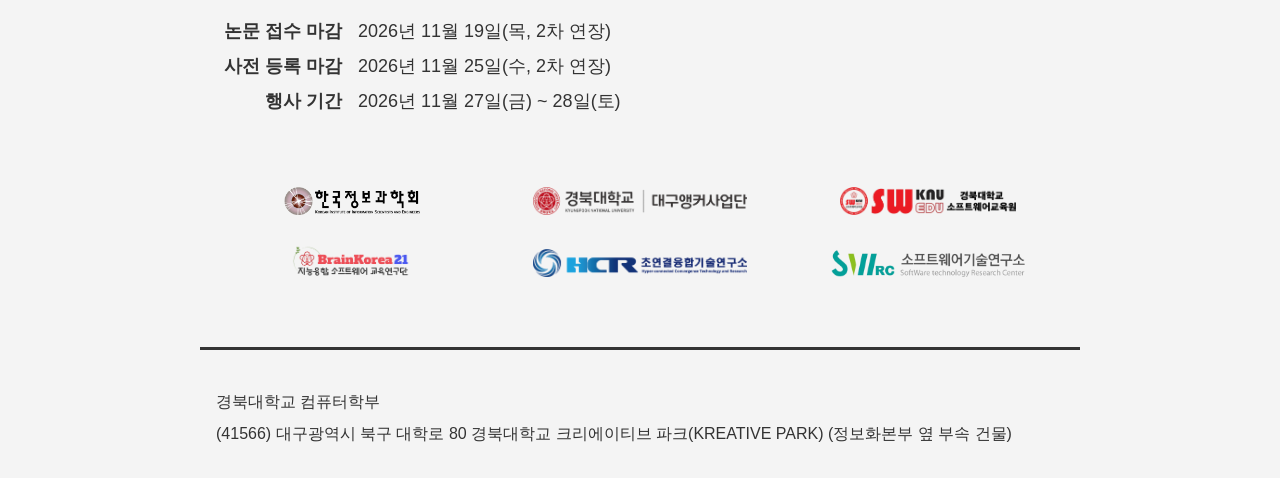
==== commit 7ab295e6: "Mark the Nov 25 pre-registration deadline as the 2nd extension Update the homepage, submission page," ====
--- a/index.html
+++ b/index.html
@@ -44,7 +44,7 @@
   <section>
     <div class="grid-col-2">
       <p class="grid-head">논문 접수 마감</p><p>2026년 11월 19일(목, 2차 연장)</p>
-      <p class="grid-head">사전 등록 마감</p><p>2026년 11월 25일(수, 연장)</p>
+      <p class="grid-head">사전 등록 마감</p><p>2026년 11월 25일(수, 2차 연장)</p>
       <p class="grid-head">행사 기간</p><p>2026년 11월 27일(금) ~ 28일(토)</p>
     </div>
   </section>
